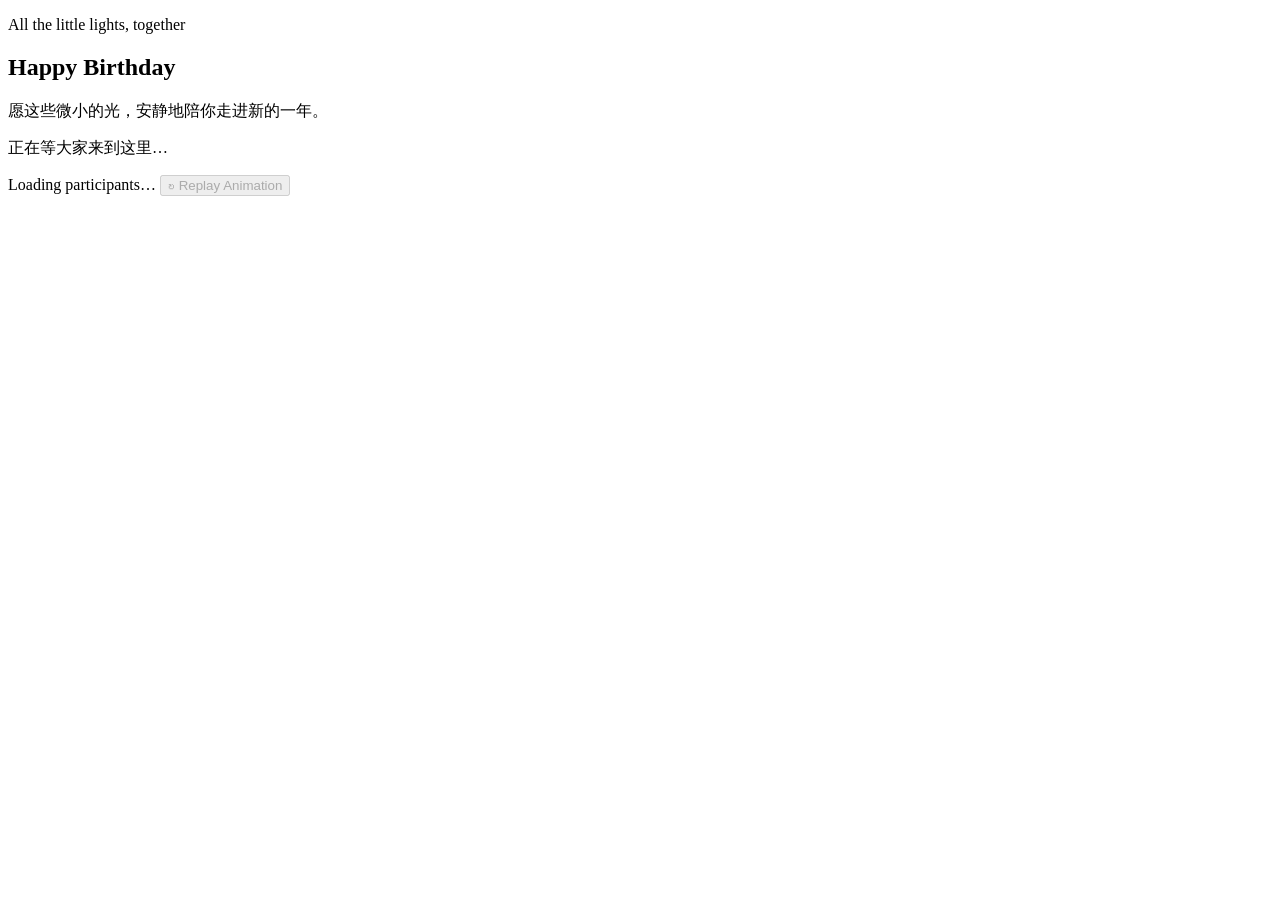
==== avatar-ending-demo/index.html @ f856823e "Add standalone avatar ending demo (index.html)" ====
<!doctype html>
<html lang="zh-CN">
<head>
  <meta charset="UTF-8">
  <meta name="viewport" content="width=device-width,initial-scale=1,viewport-fit=cover">
  <meta name="theme-color" content="#191a17">
  <meta name="description" content="Participant avatar ending animation preview">
  <title>Avatar Ending Animation Preview</title>
  <link rel="stylesheet" href="avatar-ending-demo.css">
</head>
<body>
  <main class="demo" id="demo" aria-label="参与者头像聚拢成爱心的生日结尾动画">
    <div class="ambient" aria-hidden="true"></div>
    <section class="stage" id="stage">
      <div class="participants" id="participants"></div>
      <div class="message" id="message">
        <p>All the little lights, together</p>
        <h1>Happy Birthday</h1>
        <span>愿这些微小的光，安静地陪你走进新的一年。</span>
      </div>
      <p class="loading" id="loading">正在等大家来到这里…</p>
    </section>
    <div class="controls">
      <span id="countLabel">Loading participants…</span>
      <button id="replay" type="button" disabled>↻ Replay Animation</button>
    </div>
  </main>
  <script src="avatar-ending-demo.js"></script>
</body>
</html>
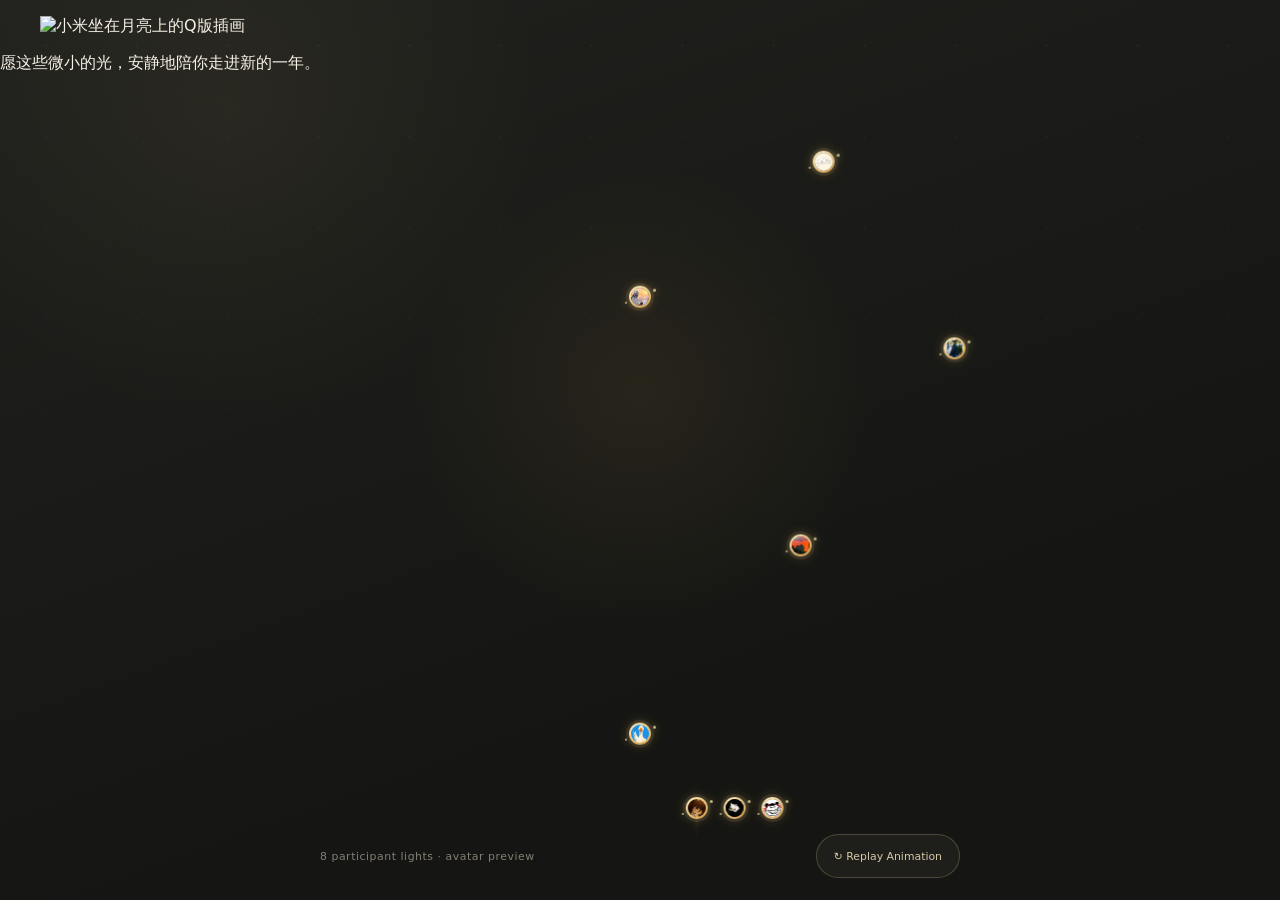
==== commit fc1669a8: "Add central chibi sequence (index.html)" ====
--- a/avatar-ending-demo/index.html
+++ b/avatar-ending-demo/index.html
@@ -12,12 +12,11 @@
   <main class="demo" id="demo" aria-label="参与者头像聚拢成爱心的生日结尾动画">
     <div class="ambient" aria-hidden="true"></div>
     <section class="stage" id="stage">
+      <figure class="chibi" id="chibi" aria-label="小米的Q版形象">
+        <img src="xiaomi-chibi.webp" alt="小米坐在月亮上的Q版插画">
+      </figure>
       <div class="participants" id="participants"></div>
-      <div class="message" id="message">
-        <p>All the little lights, together</p>
-        <h1>Happy Birthday</h1>
-        <span>愿这些微小的光，安静地陪你走进新的一年。</span>
-      </div>
+      <p class="blessing" id="blessing">愿这些微小的光，安静地陪你走进新的一年。</p>
       <p class="loading" id="loading">正在等大家来到这里…</p>
     </section>
     <div class="controls">
--- a/avatar-ending-demo/avatar-ending-demo.css
+++ b/avatar-ending-demo/avatar-ending-demo.css
@@ -0,0 +1,21 @@
+:root{color-scheme:dark;font-family:"Microsoft YaHei","PingFang SC",system-ui,sans-serif;--cream:#fff4d7;--gold:#e9bd72;--muted:#b9b1a1}
+*{box-sizing:border-box}html,body{margin:0;min-height:100%;overflow:hidden}body{background:#191a17;color:#f8f1e5}
+.demo{position:relative;min-height:100svh;overflow:hidden;background:radial-gradient(circle at 50% 44%,rgba(135,102,55,.13),transparent 28%),radial-gradient(circle at 18% 12%,rgba(234,198,135,.055),transparent 24%),linear-gradient(160deg,#20211d,#151613 72%)}
+.demo:after{content:"";position:absolute;inset:0;pointer-events:none;background-image:radial-gradient(circle,rgba(255,247,222,.24) 0 1px,transparent 1.4px);background-size:91px 91px;opacity:.15;mask-image:linear-gradient(to bottom,black,transparent 82%)}
+.ambient{position:absolute;left:50%;top:44%;width:min(72vw,650px);aspect-ratio:1;translate:-50% -50%;border-radius:50%;background:rgba(208,155,79,.07);filter:blur(66px);opacity:0;transition:opacity 2.2s ease}.demo.gathered .ambient{opacity:1}
+.stage,.participants{position:absolute;inset:0}.avatar-star{position:absolute;z-index:1;left:50%;top:44%;width:var(--avatar-size);height:var(--avatar-size);translate:-50% -50%;will-change:transform;transform:translate(var(--sx),var(--sy))}
+.orb{position:absolute;inset:0;border-radius:50%;padding:2px;background:linear-gradient(145deg,#fff1c5,#d59b47);box-shadow:0 0 0 3px rgba(255,228,171,.09),0 0 13px rgba(225,165,78,.3);animation:breathe var(--breathe) ease-in-out infinite alternate;animation-delay:var(--breathe-delay)}
+.orb:before,.orb:after{content:"";position:absolute;border-radius:50%;background:#fff3b2;box-shadow:0 0 7px rgba(255,222,126,.8);opacity:.72}.orb:before{width:3px;height:3px;right:-5px;top:12%}.orb:after{width:2px;height:2px;left:-4px;bottom:18%;animation:tiny-twinkle 1.8s ease-in-out infinite alternate}
+.avatar{display:block;width:100%;height:100%;border-radius:50%;object-fit:cover;background:#37372f}
+.fallback{position:absolute;inset:2px;display:none;place-items:center;border-radius:50%;background:linear-gradient(145deg,#615742,#393a35);color:#ffe8b7;font-weight:700;font-size:calc(var(--avatar-size)*.3);letter-spacing:.02em}
+.avatar-star.image-error .avatar{display:none}.avatar-star.image-error .fallback{display:grid}
+.trail{position:absolute;z-index:-1;left:50%;top:56%;width:max(2px,calc(var(--avatar-size)*.08));height:calc(var(--avatar-size)*1.5);translate:-50% 0;border-radius:99px;background:linear-gradient(to bottom,rgba(255,225,142,.58),rgba(220,157,59,.17) 48%,transparent);filter:blur(1.5px);opacity:0;transform:scaleY(.2);transform-origin:top;transition:opacity .28s ease,transform .35s ease}.avatar-star.moving .trail{opacity:.67;transform:scaleY(1);animation:trail-pulse .65s ease-in-out infinite alternate}.avatar-star.arrived .trail{opacity:0;transform:scaleY(.1)}
+.demo.gathered .avatar-star{filter:drop-shadow(0 0 7px rgba(255,215,132,.28))}.demo.heart-pulse .avatar-star{animation:heart-glow 1.15s ease both}
+.message{position:absolute;z-index:2;left:50%;top:44%;width:min(65vw,500px);translate:-50% -46%;text-align:center;opacity:0;transform:translateY(10px);transition:opacity 1.6s ease,transform 1.6s ease;pointer-events:none}.demo.gathered .message{opacity:1;transform:none}.message p{margin:0 0 14px;color:#cda76a;font-size:.58rem;letter-spacing:.2em;text-transform:uppercase}.message h1{margin:0;font:500 clamp(2.2rem,8vw,5rem)/.98 Georgia,"Times New Roman",serif;letter-spacing:-.045em;color:#fff7e7;text-shadow:0 4px 26px rgba(224,172,91,.15)}.message span{display:block;margin:21px auto 0;color:var(--muted);font-size:clamp(.72rem,2.4vw,.9rem);line-height:1.8;letter-spacing:.035em}
+.loading{position:absolute;left:50%;top:50%;translate:-50% -50%;margin:0;color:#8f887b;font-size:.78rem;letter-spacing:.08em;transition:opacity .5s ease}.loading.hidden{opacity:0;pointer-events:none}
+.controls{position:absolute;z-index:4;left:50%;bottom:max(22px,env(safe-area-inset-bottom));width:min(calc(100% - 32px),640px);translate:-50% 0;display:flex;align-items:center;justify-content:space-between;gap:16px;color:#847f75;font-size:.68rem;letter-spacing:.05em}.controls button{flex:none;min-height:44px;padding:10px 17px;border:1px solid rgba(235,203,148,.24);border-radius:999px;background:rgba(35,35,30,.72);color:#d9c9ac;font:inherit;cursor:pointer;backdrop-filter:blur(8px);transition:border-color .2s ease,background .2s ease,color .2s ease}.controls button:hover:not(:disabled){border-color:rgba(235,203,148,.5);background:rgba(67,57,42,.62);color:#fff4da}.controls button:disabled{opacity:.38;cursor:wait}.controls button:focus-visible{outline:2px solid #d1a766;outline-offset:3px}
+@keyframes breathe{from{transform:scale(.96);box-shadow:0 0 0 3px rgba(255,228,171,.07),0 0 10px rgba(225,165,78,.22)}to{transform:scale(1.035);box-shadow:0 0 0 4px rgba(255,228,171,.11),0 0 17px rgba(225,165,78,.38)}}
+@keyframes tiny-twinkle{from{opacity:.25;transform:scale(.6)}to{opacity:.9;transform:scale(1.25)}}@keyframes trail-pulse{from{height:calc(var(--avatar-size)*1.05);opacity:.4}to{height:calc(var(--avatar-size)*1.65);opacity:.72}}@keyframes heart-glow{0%,100%{filter:drop-shadow(0 0 6px rgba(255,215,132,.22))}50%{filter:drop-shadow(0 0 15px rgba(255,215,132,.62))}}
+@media(max-width:520px){.controls{justify-content:center}.controls span{display:none}.message{width:58vw}.message p{letter-spacing:.14em}.message span{max-width:13rem}}
+@media(prefers-reduced-motion:reduce){.orb,.orb:after,.trail,.demo.heart-pulse .avatar-star{animation:none!important}.message,.ambient,.loading{transition-duration:.01ms!important}}
+
